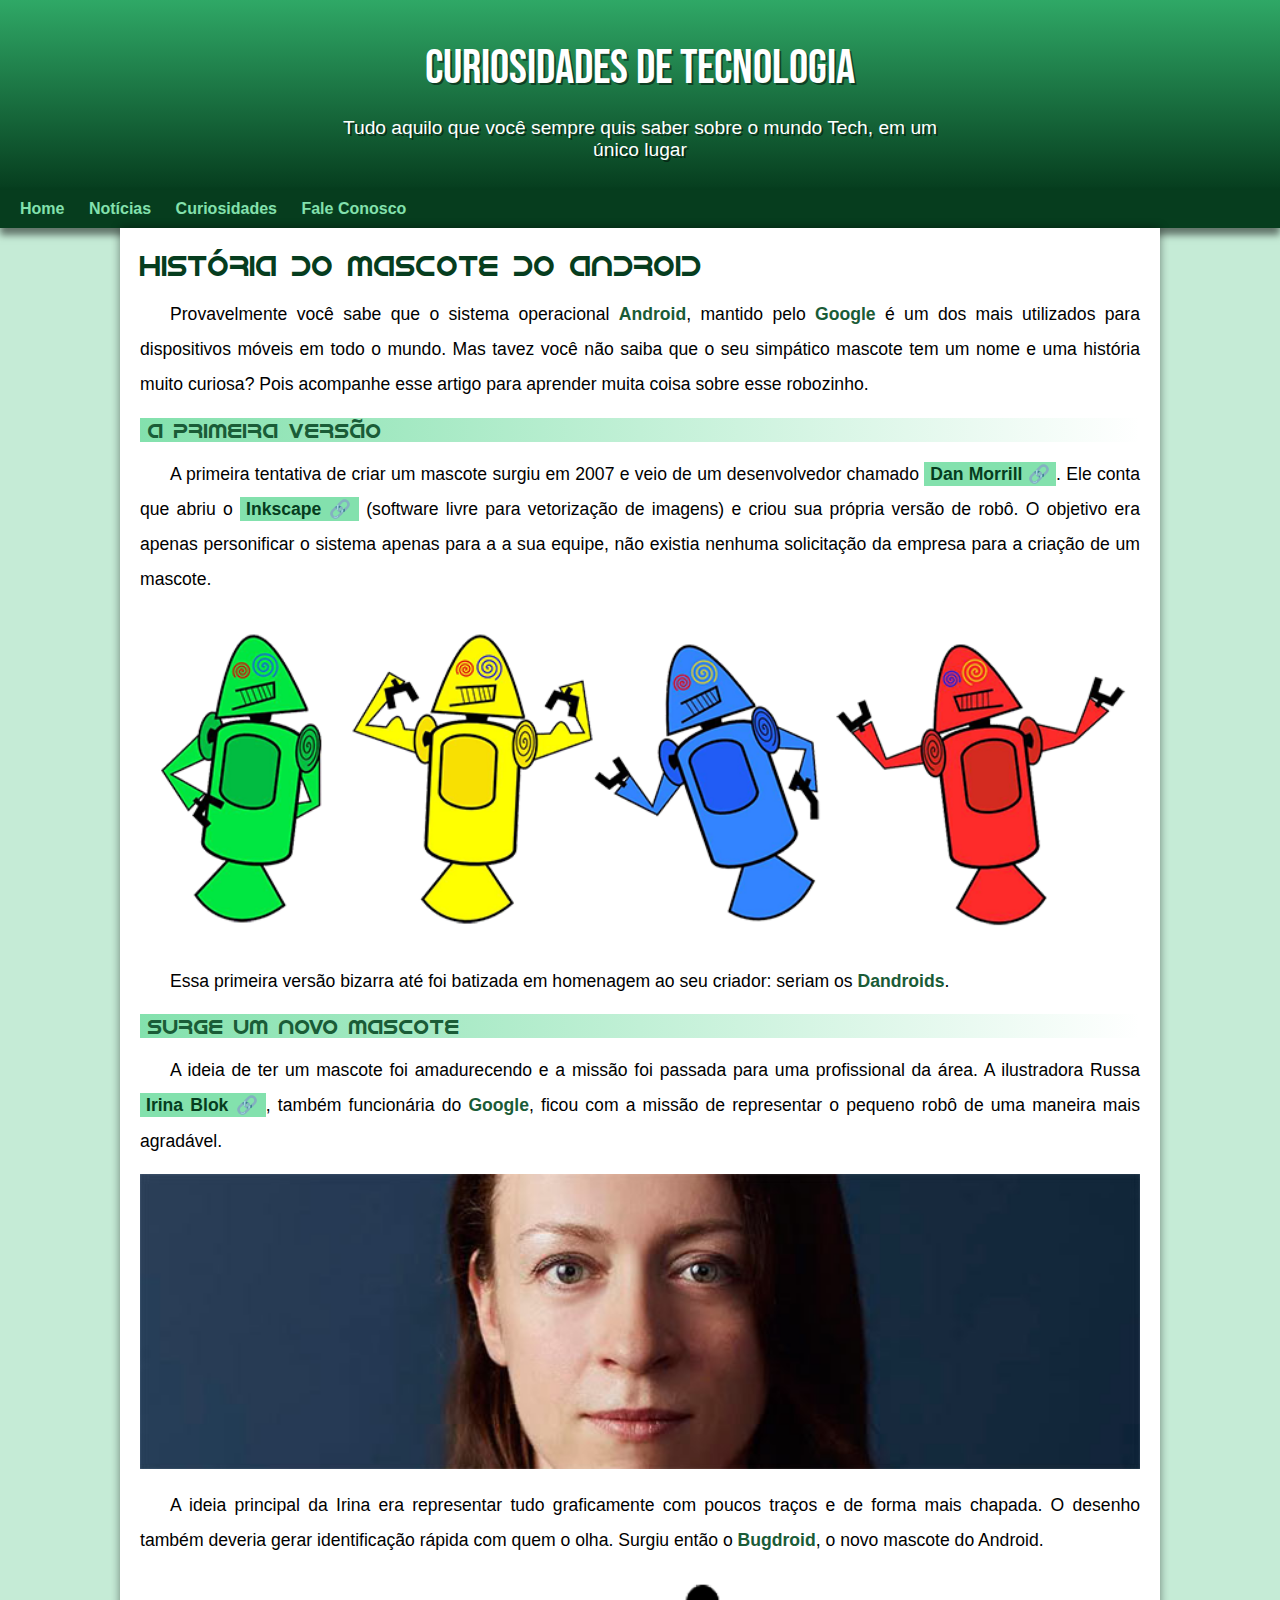
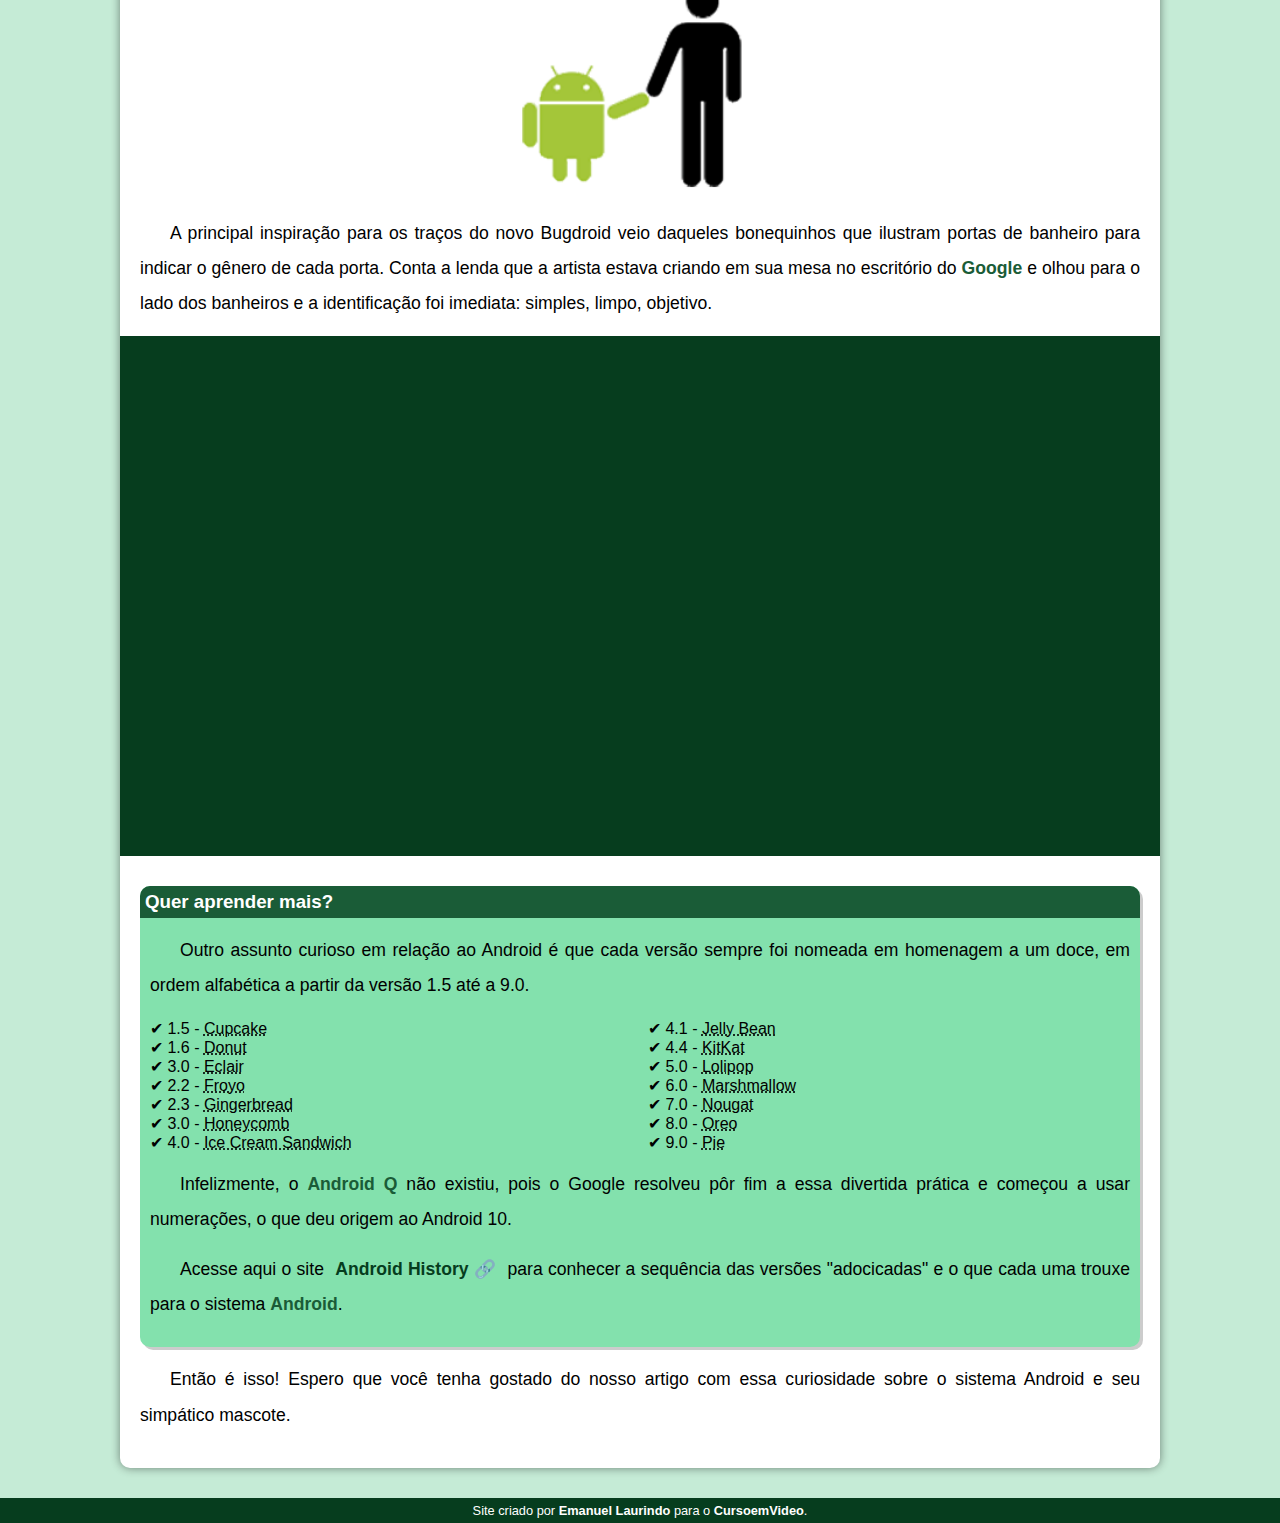
==== index.html @ 3c886a43 "mudança no arquivo html" ====
<!DOCTYPE html>
<html lang="pt-br">
<head>
    <meta charset="UTF-8">
    <meta http-equiv="X-UA-Compatible" content="IE=edge">
    <meta name="viewport" content="width=device-width, initial-scale=1.0">
    <title>Como surgiu o mascote do Android</title>
    <link rel="shortcut icon" href="imagens/favicon.ico" type="image/x-icon">
    <link rel="stylesheet" href="style.css">
</head>
<body>
    <header>
        <h1>Curiosidades de Tecnologia</h1>
        <p>Tudo aquilo que você sempre quis saber sobre o mundo Tech, em um único lugar</p>
    </header>
    <nav>
        <a href="#">Home</a>
        <a href="#">Notícias</a>
        <a href="#">Curiosidades</a>
        <a href="#">Fale Conosco</a>
    </nav>
    <main>
        <article>
            <h1>História do Mascote do Android</h1>

            <p>Provavelmente você sabe que o sistema operacional <strong>Android</strong>, mantido pelo <strong>Google</strong> é um dos mais utilizados para dispositivos móveis em todo o mundo. Mas tavez você não saiba que o seu simpático mascote tem um nome e uma história muito curiosa? Pois acompanhe esse artigo para aprender muita coisa sobre esse robozinho.</p>

            <h2>A primeira versão</h2>

            <p>A primeira tentativa de criar um mascote surgiu em 2007 e veio de um desenvolvedor chamado <a href="https://androidcommunity.com/dan-morrill-shows-us-the-android-mascot-that-almost-was-20130103/" target="_blank" class="externo">Dan Morrill</a>. Ele conta que abriu o <a href="https://inkscape.org/pt-br/" target="_blank" class="externo">Inkscape</a> (software livre para vetorização de imagens) e criou sua própria versão de robô. O objetivo era apenas personificar o sistema apenas para a a sua equipe, não existia nenhuma solicitação da empresa para a criação de um mascote.</p>

            <picture>
                <source media="(max-width: 670px)" srcset="imagens/dan-droids-pq.png">
                <img src="imagens/dan-droids.png" alt="Primeiro mascote do Android">
            </picture>

            <p>Essa primeira versão bizarra até foi batizada em homenagem ao seu criador: seriam os <strong>Dandroids</strong>.</p>

            <h2>Surge um novo mascote</h2>

            <p>A ideia de ter um mascote foi amadurecendo e a missão foi passada para uma profissional da área. A ilustradora Russa <a href="https://www.irinablok.com/android" target="_blank" class="externo">Irina Blok</a>, também funcionária do <strong>Google</strong>, ficou com a missão de representar o pequeno robô de uma maneira mais agradável.</p>

            <picture>
                <source media="(max-width: 670px)" srcset="imagens/irina-blok-pq.jpg">
                <img src="imagens/irina-blok.jpg" alt="Irina Block criadora do Bugdroid">
            </picture>

            <p>A ideia principal da Irina era representar tudo graficamente com poucos traços e de forma mais chapada. O desenho também deveria gerar identificação rápida com quem o olha. Surgiu então o <strong>Bugdroid</strong>, o novo mascote do Android.</p>

            <img src="imagens/bugdroid.png" class="pequena" alt="Bugdroid">

            <p>A principal inspiração para os traços do novo Bugdroid veio daqueles bonequinhos que ilustram portas de banheiro para indicar o gênero de cada porta. Conta a lenda que a artista estava criando em sua mesa no escritório do <strong>Google</strong> e olhou para o lado dos banheiros e a identificação foi imediata: simples, limpo, objetivo.</p>

            <div class="video">
                <iframe width="560" height="315" src="https://www.youtube.com/embed/l2UDgpLz20M" title="YouTube video player" frameborder="0" allow="accelerometer; autoplay; clipboard-write; encrypted-media; gyroscope; picture-in-picture" allowfullscreen></iframe>
            </div>
            
            <aside>
                <h3>Quer aprender mais?</h3>

                <p>Outro assunto curioso em relação ao Android é que cada versão sempre foi nomeada em homenagem a um doce, em ordem alfabética a partir da versão 1.5 até a 9.0.</p>

                <ul>
                    <li>1.5 - <abbr title="Bolo de copo">Cupcake</abbr></li>
                    <li>1.6 - <abbr title="Rosquinha">Donut</abbr></li>
                    <li>3.0 - <abbr title="Bomba">Eclair</abbr></li>
                    <li>2.2 - <abbr title="Iogurte Congelado">Froyo</abbr></li>
                    <li>2.3 - <abbr title="Biscoito de Gengibre">Gingerbread</abbr></li>
                    <li>3.0 - <abbr title="Favo de Mel">Honeycomb</abbr></li>
                    <li>4.0 - <abbr title="Sanduíche de Sorvete">Ice Cream Sandwich</abbr></li>
                    <li>4.1 - <abbr title="Jujuba">Jelly Bean</abbr></li>
                    <li>4.4 - <abbr title="Kitkat">KitKat</abbr></li>
                    <li>5.0 - <abbr title="Pirulito">Lolipop</abbr></li>
                    <li>6.0 - <abbr title="Marshmallow">Marshmallow</abbr></li>
                    <li>7.0 - <abbr title="Torrone">Nougat</abbr></li>
                    <li>8.0 - <abbr title="Oreo">Oreo</abbr></li>
                    <li>9.0 - <abbr title="Torta">Pie</abbr></li>
                </ul>

                <p>Infelizmente, o <strong>Android Q</strong> não existiu, pois o Google resolveu pôr fim a essa divertida prática e começou a usar numerações, o que deu origem ao Android 10.</p>
                
                <p>Acesse aqui o site <a href="https://www.android.com/intl/en_uk/" target="_blank" class="externo">Android History</a> para conhecer a sequência das versões "adocicadas" e o que cada uma trouxe para o sistema <strong>Android</strong>.</p>
            </aside>

            <p>Então é isso! Espero que você tenha gostado do nosso artigo com essa curiosidade sobre o sistema Android e seu simpático mascote.</p>
        </article>
    </main>
    <footer>
        <p>Site criado por <a href="#">Emanuel Laurindo</a> para o <a href="instagram.com/emanuel_laurindo01">CursoemVideo</a>.</p>
    </footer>
</body>
</html>
---- style.css ----
@charset "UTF-8";

@import url('https://fonts.googleapis.com/css2?family=Bai+Jamjuree:wght@400;600&family=Bebas+Neue&display=swap');

@font-face {
    font-family: 'Android';
    src: url('fontes/idroid.otf') format('opentype');
    font-weight: normal;
}

:root {
    --cor0: #c5ebd6;
    --cor1: #83e1ad;
    --cor2: #3ddc84;
    --cor3: #2fa866;
    --cor4: #1a5c37;
    --cor5: #063d1e;

    --font-padrao: Arial, Verdana, Helvetica, sans-serif;
    --fonte-destaque: 'Bebas Neue', cursive;
    --fonte-android: 'Android', cursive;
}

* {
    margin: 0px;
    padding: 0px;
}

body {
    background-color: var(--cor0);
    font-family: var(--font-padrao);
}

a.externo::after {
    content: '\00A0\1F517';
}

header {
    background-image: linear-gradient(to bottom, var(--cor3), var(--cor5));
    height: 150px;
    text-align: center;
    padding-top: 40px;
}

header > h1 {
    color: white;
    font-family: var(--fonte-destaque);
    font-size: 3em;
    font-weight: normal;
    margin-bottom: 20px;
    text-shadow: 2px 2px 0px rgba(0, 0, 0, 0.486);
}

header > p {
    color: white;
    font-family: var(--font-padrao);
    font-size: 1.2em;
    max-width: 600px;
    margin: auto;
    margin-bottom: 30px;
    padding-left: 10px;
    padding-right: 10px;
    text-shadow: 2px 2px 0px rgba(0, 0, 0, 0.486);

}

nav {
    background-color: var(--cor5);
    padding: 10px;
    box-shadow: 0px 7px 7px rgba(0, 0, 0, 0.507);
}

nav > a {
    color: var(--cor1);
    text-decoration: none;
    padding: 10px;
    font-weight: bold;
    border-radius: 5px;
    transition-duration: 0.5s;
}

nav > a:hover {
    background-color: var(--cor3);
    color: var(--cor5);
}

main {
    background-color: white;
    margin: auto;
    min-width: 300px;
    max-width: 1000px;
    padding: 20px;
    box-shadow: 0px 0px 10px rgba(0, 0, 0, 0.452);
    margin-bottom: 30px;
    border-bottom-left-radius: 10px;
    border-bottom-right-radius: 10px; 
}

main h1 {
    color: var(--cor5);
    font-family: var(--fonte-android);
    font-weight: normal;
    font-size: 1.8em;
}

main h2 {
    font-family: var(--fonte-android);
    color: var(--cor4);
    font-size: 1.3em;
    font-weight: normal;
    background-image: linear-gradient(to right, var(--cor1), transparent);
    text-indent: 8px;
}

main p {
    margin: 15px 0px;
    text-align: justify;
    text-indent: 30px;
    line-height: 2em;
    font-size: 1.1em;
}

main strong {
    color: var(--cor4);
    font-weight: bold;
}

main a {
    text-decoration: none;
    font-weight: bold;
    color: var(--cor5);
    background-color: var(--cor1);
    padding: 2px 6px;
}

main a:hover {
    text-decoration: underline;
    color: var(--cor4);
}

main img {
    width: 100%;
}

main img.pequena {
    max-width: 350px;
    display: block;
    margin: auto;
}

div.video {
    background-color: var(--cor5);
    margin: 0px -20px 30px -20px;
    padding: 20px;
    padding-bottom: 50%;
    position: relative;
}

div.video > iframe {
    position: absolute;
    top: 5%;
    left: 5%;
    width: 90%;
    height: 90%;
}

aside {
    background-color: var(--cor1);
    padding: 10px;
    border-radius: 10px;
    box-shadow: 3px 3px 0px rgba(0, 0, 0, 0.199);
}

aside > h3 {
    background-color: var(--cor4);
    color: white;
    padding: 5px;
    margin: -10px -10px 0px -10px;
    border-radius: 10px 10px 0px 0px;
}

aside > ul {
    list-style-position: inside;
    columns: 2;
    list-style-type: '\2714\00A0';
}

footer {
    background-color: var(--cor5);
    color: white;
    text-align: center;
    font-size: 0.8em;
    padding: 5px;
}

footer a {
    color: white;
    font-weight: bolder;
    text-decoration: none;
}

footer a:hover {
    text-decoration: underline;
    color: var(--cor1);
}
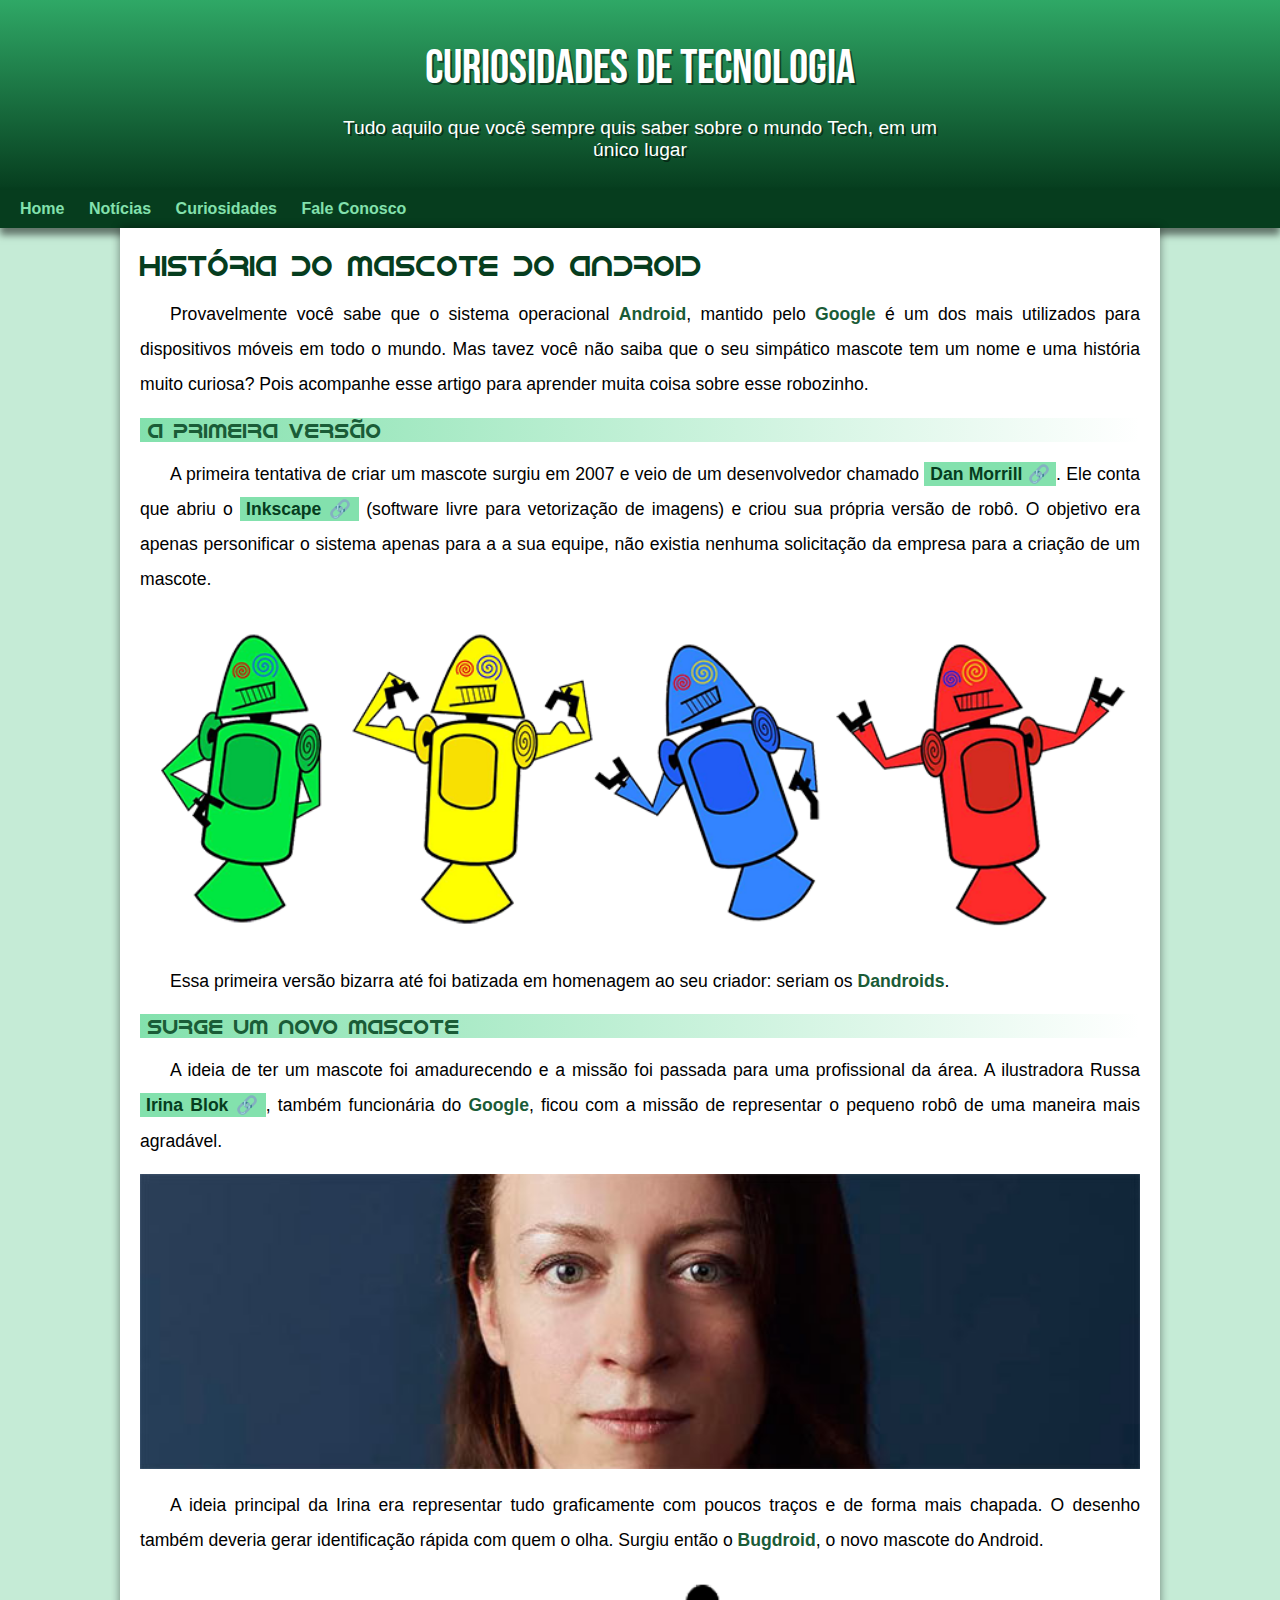
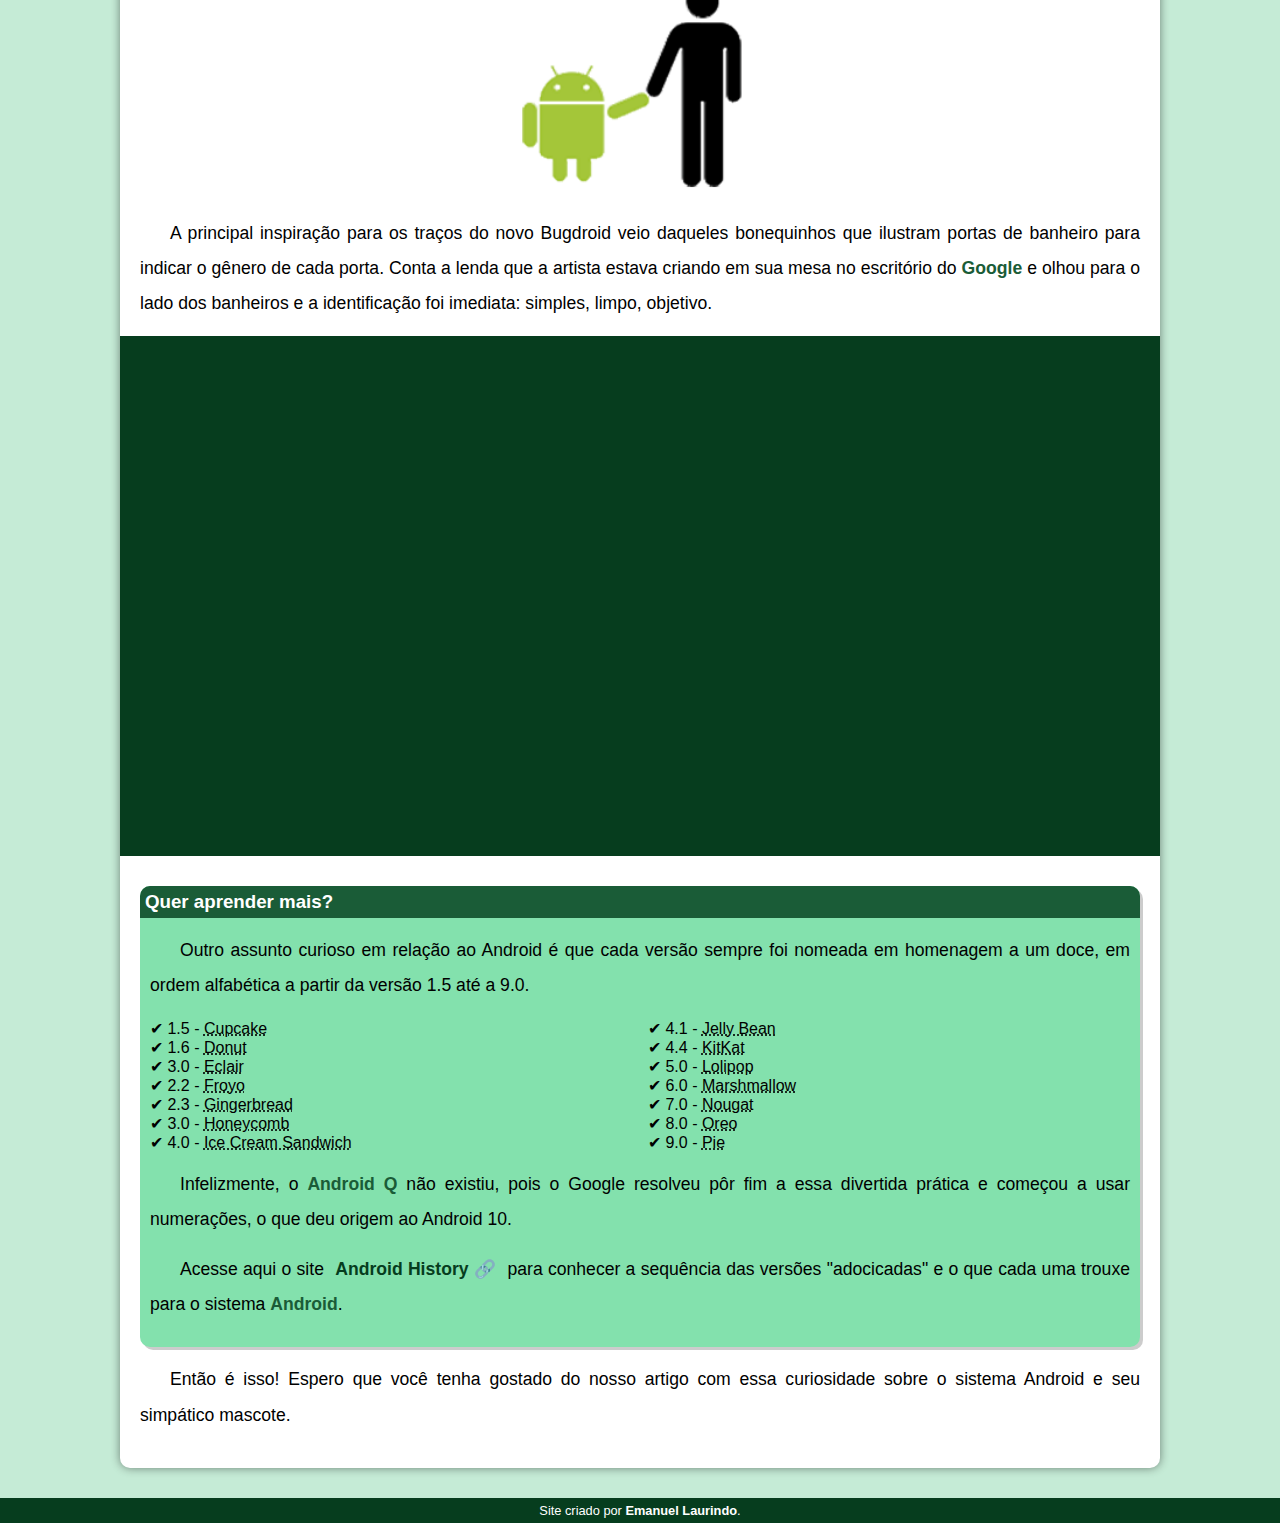
==== commit 7a0433fc: "mudança no html" ====
--- a/index.html
+++ b/index.html
@@ -86,7 +86,7 @@
         </article>
     </main>
     <footer>
-        <p>Site criado por <a href="#">Emanuel Laurindo</a> para o <a href="instagram.com/emanuel_laurindo01">CursoemVideo</a>.</p>
+        <p>Site criado por <a href="instagram.com/emanuel_laurindo01">Emanuel Laurindo</a>.</p>
     </footer>
 </body>
 </html>